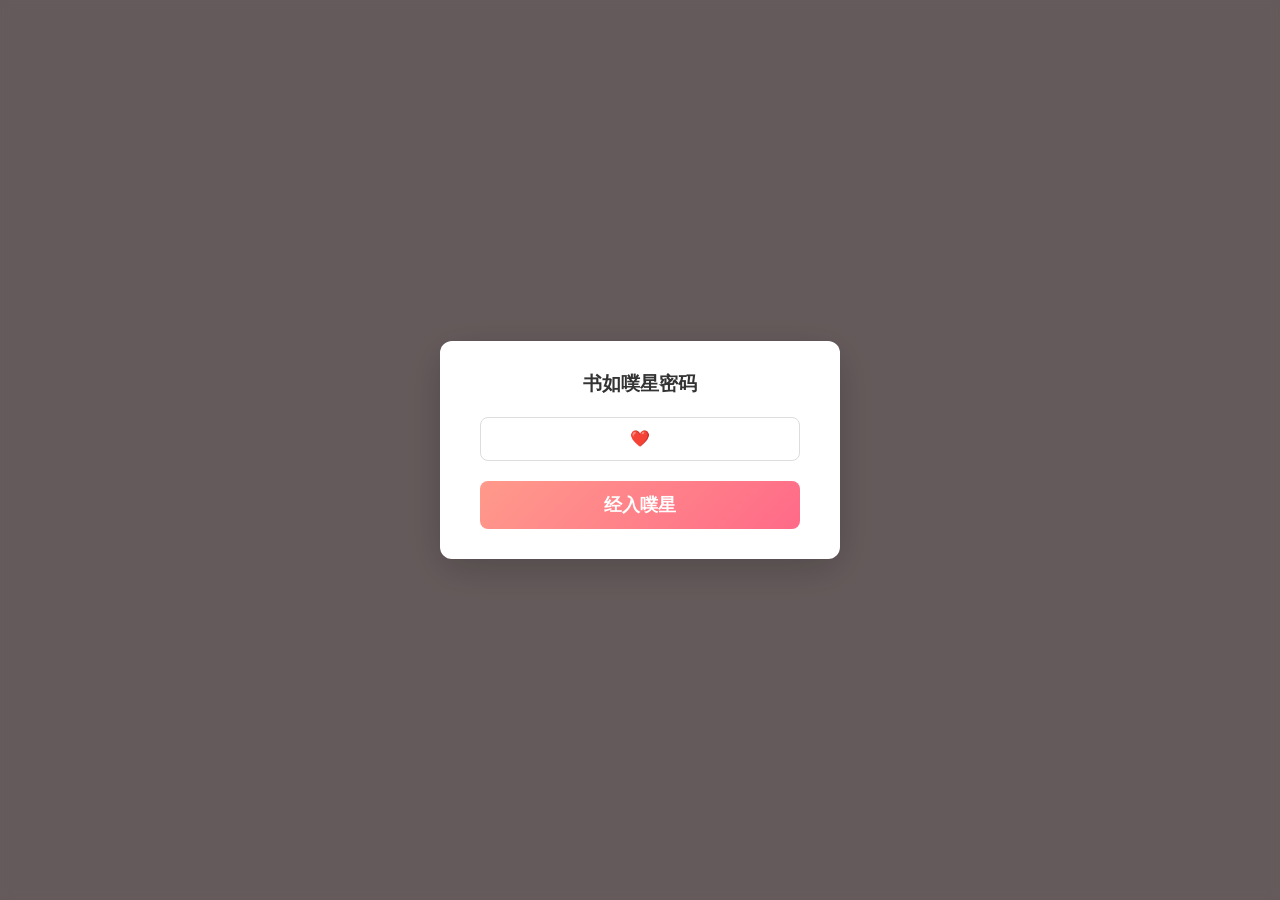
==== index.html @ 0b35d401 "Update index.html" ====
<!DOCTYPE html>
<html lang="zh-CN">
<head>
    <meta charset="UTF-8">
    <meta name="viewport" content="width=device-width, initial-scale=1.0">
    <title>噗日</title>
    <style>
        /* CSS样式部分保持不变，这里省略以节省空间，请确保你复制的是下面的完整代码 */
        body { font-family: -apple-system, BlinkMacSystemFont, "Segoe UI", Roboto, "Helvetica Neue", Arial, "Noto Sans", sans-serif; margin: 0; padding: 0; background-color: #fde2e4; color: #333; }
        .container { display: none; max-width: 800px; width: 90%; background-color: #ffffff; border-radius: 16px; box-shadow: 0 8px 32px rgba(0, 0, 0, 0.1); margin: 20px auto; overflow: hidden; animation: fadeIn 1.5s ease-in-out; }
        #password-overlay { position: fixed; top: 0; left: 0; width: 100%; height: 100%; background-color: rgba(0, 0, 0, 0.6); display: flex; justify-content: center; align-items: center; z-index: 9999; backdrop-filter: blur(5px); }
        #password-modal { background-color: white; padding: 30px 40px; border-radius: 12px; box-shadow: 0 10px 40px rgba(0,0,0,0.2); text-align: center; width: 90%; max-width: 320px; }
        #password-modal h2 { margin-top: 0; margin-bottom: 20px; color: #333; font-size: 1.2em; }
        #password-input { width: 100%; padding: 12px; border: 1px solid #ddd; border-radius: 8px; box-sizing: border-box; font-size: 1em; text-align: center; margin-bottom: 20px; }
        #password-button { width: 100%; padding: 12px; border: none; border-radius: 8px; background: linear-gradient(135deg, #ff9a8b 0%, #ff6a88 100%); color: white; font-size: 1.1em; font-weight: bold; cursor: pointer; transition: transform 0.2s ease, box-shadow 0.2s ease; }
        #password-button:hover { transform: translateY(-2px); box-shadow: 0 4px 15px rgba(255, 106, 136, 0.4); }
        .shake { animation: shake 0.5s; }
        @keyframes shake { 0%, 100% { transform: translateX(0); } 10%, 30%, 50%, 70%, 90% { transform: translateX(-8px); } 20%, 40%, 60%, 80% { transform: translateX(8px); } }
        @keyframes fadeIn { from { opacity: 0; transform: translateY(20px); } to { opacity: 1; transform: translateY(0); } }
        header { background: linear-gradient(135deg, #ff9a8b 0%, #ff6a88 100%); color: white; padding: 40px 20px; text-align: center; }
        header h1 { margin: 0; font-size: 2.5em; font-weight: bold; text-shadow: 1px 1px 3px rgba(0,0,0,0.2); }
        header p { margin: 10px 0 0; font-size: 1.2em; }
        main { padding: 30px; }
        .section { margin-bottom: 40px; }
        .section h2 { font-size: 1.8em; color: #d90429; border-bottom: 2px solid #fde2e4; padding-bottom: 10px; margin-bottom: 20px; }
        .feature-photo { text-align: center; margin-bottom: 30px; }
        .feature-photo figure { margin: 0; display: inline-block; background: white; padding: 10px; border-radius: 8px; box-shadow: 0 10px 30px rgba(0, 0, 0, 0.15); }
        .feature-photo img { max-width: 100%; height: auto; display: block; border-radius: 4px; }
        .feature-photo figcaption { margin-top: 15px; font-size: 0.95em; font-style: italic; color: #777; }
        .letter p { font-size: 1.1em; line-height: 1.8; text-indent: 2em; }
        footer { background-color: #fff1f2; text-align: center; padding: 20px; font-size: 0.9em; color: #555; }
        @media (max-width: 600px) { header h1 { font-size: 2em; } header p { font-size: 1em; } .section h2 { font-size: 1.5em; } }
    </style>
</head>
<body>

    <div id="password-overlay">
        <div id="password-modal">
            <h2>书如噗星密码</h2>
            <input type="password" id="password-input" placeholder="❤️">
            <button id="password-button">经入噗星</button>
        </div>
    </div>

    <div class="container">
        <header>
            <h1>Happy 20th Birthday!</h1>
            <p>To My Dearest 噗噗大王</p>
        </header>
        <main>
            <section class="section">
                <h2>生日快乐~~~</h2>
                <div class="feature-photo">
                    <figure>
                        <img src="our-moment.gif" alt="加载中...">
                        <figcaption>🎉🎉🎉</figcaption>
                    </figure>
                </div>
            </section>
            <section class="section">
                <h2>赖自熊星德祝福</h2>
                <div class="letter">
                    <p>拱系窝噗锦入耳屎穗哒罐荣邓噗噗大王豹做，系碗窝柯衣配窝噗崽果痦个耳屎碎</p>
                    <p><br><br><br>                        拱寄肖王上</p> </div>
            </section>
        </main>
        <footer>
            <p>With Love, from 噗噗大王 ❤️</p>
        </footer>
    </div>
    
    <audio id="bgm-music" src="our-song.mp3" loop></audio>

    <script>
        // 【【3. 修改】】在这里设置你们的专属密码！
        const correctPassword = "20250930";

        const passwordOverlay = document.getElementById('password-overlay');
        const passwordModal = document.getElementById('password-modal');
        const passwordInput = document.getElementById('password-input');
        const passwordButton = document.getElementById('password-button');
        const mainContainer = document.querySelector('.container');
        const backgroundMusic = document.getElementById('bgm-music'); // 获取音乐元素

        function checkPassword() {
            if (passwordInput.value === correctPassword) {
                // 密码正确
                passwordOverlay.style.display = 'none';
                mainContainer.style.display = 'block';
                
                // 【【【 新增的关键代码 】】】
                // 尝试播放音乐
                backgroundMusic.play().catch(error => {
                    console.log("音乐播放被浏览器阻止，需要用户再次互动。错误信息:", error);
                    // 即使播放失败，网站内容也会正常显示
                });

            } else {
                // 密码错误
                passwordModal.classList.add('shake');
                passwordInput.value = "";
                setTimeout(() => {
                    passwordModal.classList.remove('shake');
                }, 500);
            }
        }
        passwordButton.addEventListener('click', checkPassword);
        passwordInput.addEventListener('keyup', function(event) { if (event.key === "Enter") { checkPassword(); } });
    </script>
</body>
</html>
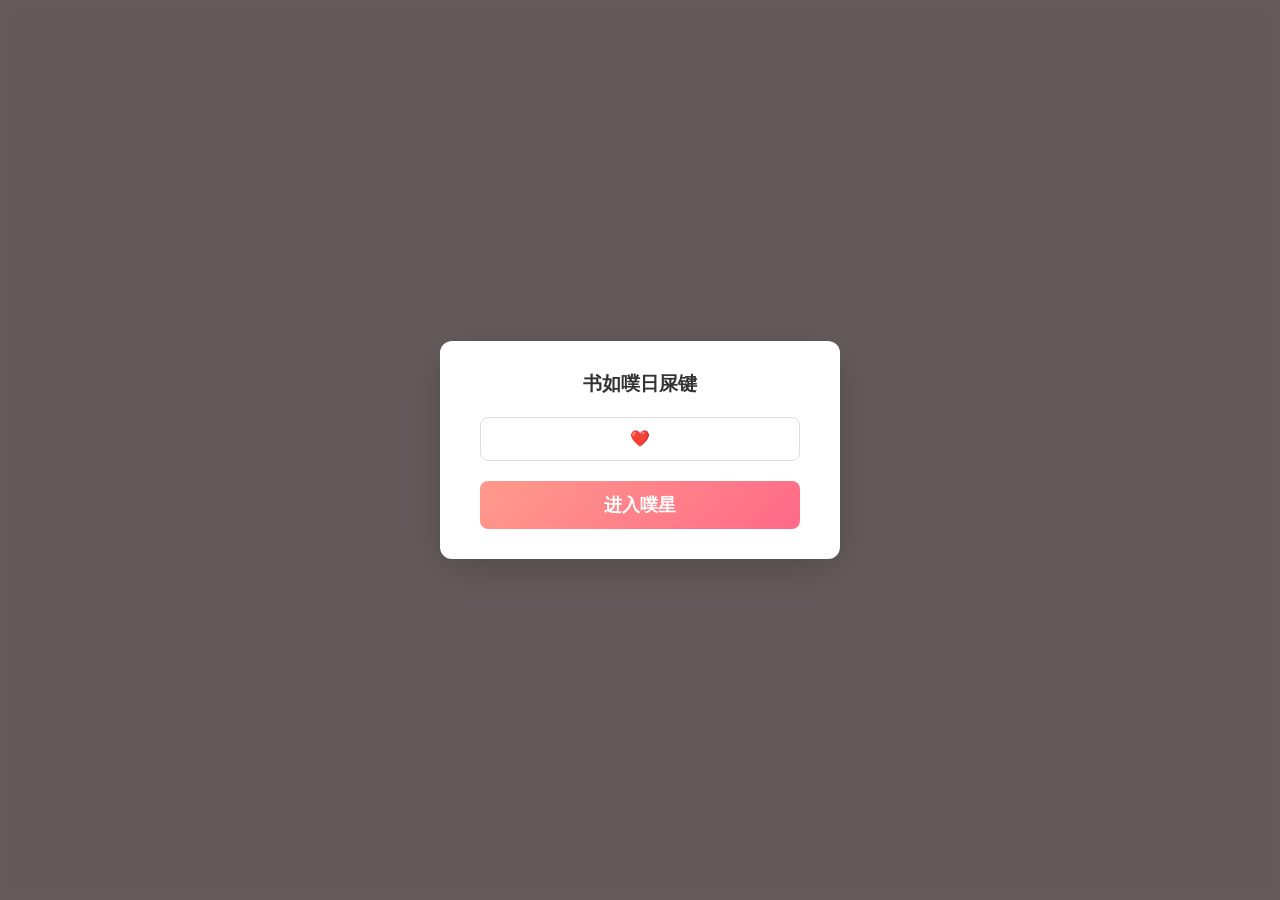
==== commit e7d784fd: "Update index.html" ====
--- a/index.html
+++ b/index.html
@@ -36,9 +36,9 @@
 
     <div id="password-overlay">
         <div id="password-modal">
-            <h2>书如噗星密码</h2>
+            <h2>书如噗日屎键</h2>
             <input type="password" id="password-input" placeholder="❤️">
-            <button id="password-button">经入噗星</button>
+            <button id="password-button">进入噗星</button>
         </div>
     </div>
 
@@ -61,7 +61,12 @@
                 <h2>赖自熊星德祝福</h2>
                 <div class="letter">
                     <p>拱系窝噗锦入耳屎穗哒罐荣邓噗噗大王豹做，系碗窝柯衣配窝噗崽果痦个耳屎碎</p>
-                    <p><br><br><br>                        拱寄肖王上</p> </div>
+
+                    <p style="text-align: right; margin-top: 40px; font-style: italic; font-size: 0.9em; color: #555;">
+                        拱寄肖王上<br>
+                        2025年9月29日
+                    </p>
+                    </div>
             </section>
         </main>
         <footer>
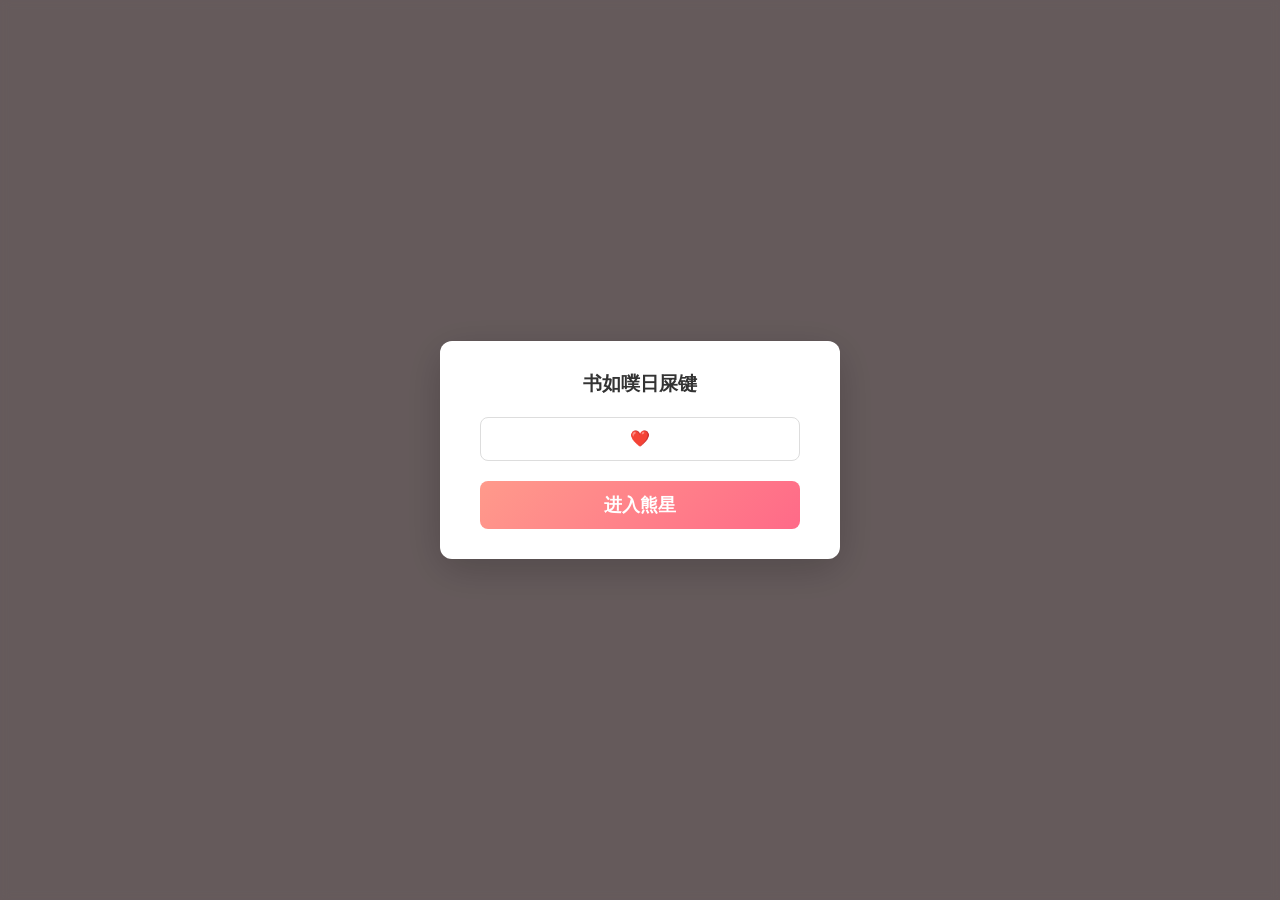
==== commit 7fda94f4: "Update index.html" ====
--- a/index.html
+++ b/index.html
@@ -38,7 +38,7 @@
         <div id="password-modal">
             <h2>书如噗日屎键</h2>
             <input type="password" id="password-input" placeholder="❤️">
-            <button id="password-button">进入噗星</button>
+            <button id="password-button">进入熊星</button>
         </div>
     </div>
 
@@ -64,7 +64,7 @@
 
                     <p style="text-align: right; margin-top: 40px; font-style: italic; font-size: 0.9em; color: #555;">
                         拱寄肖王上<br>
-                        2025年9月29日
+                        2025年9月30日
                     </p>
                     </div>
             </section>
